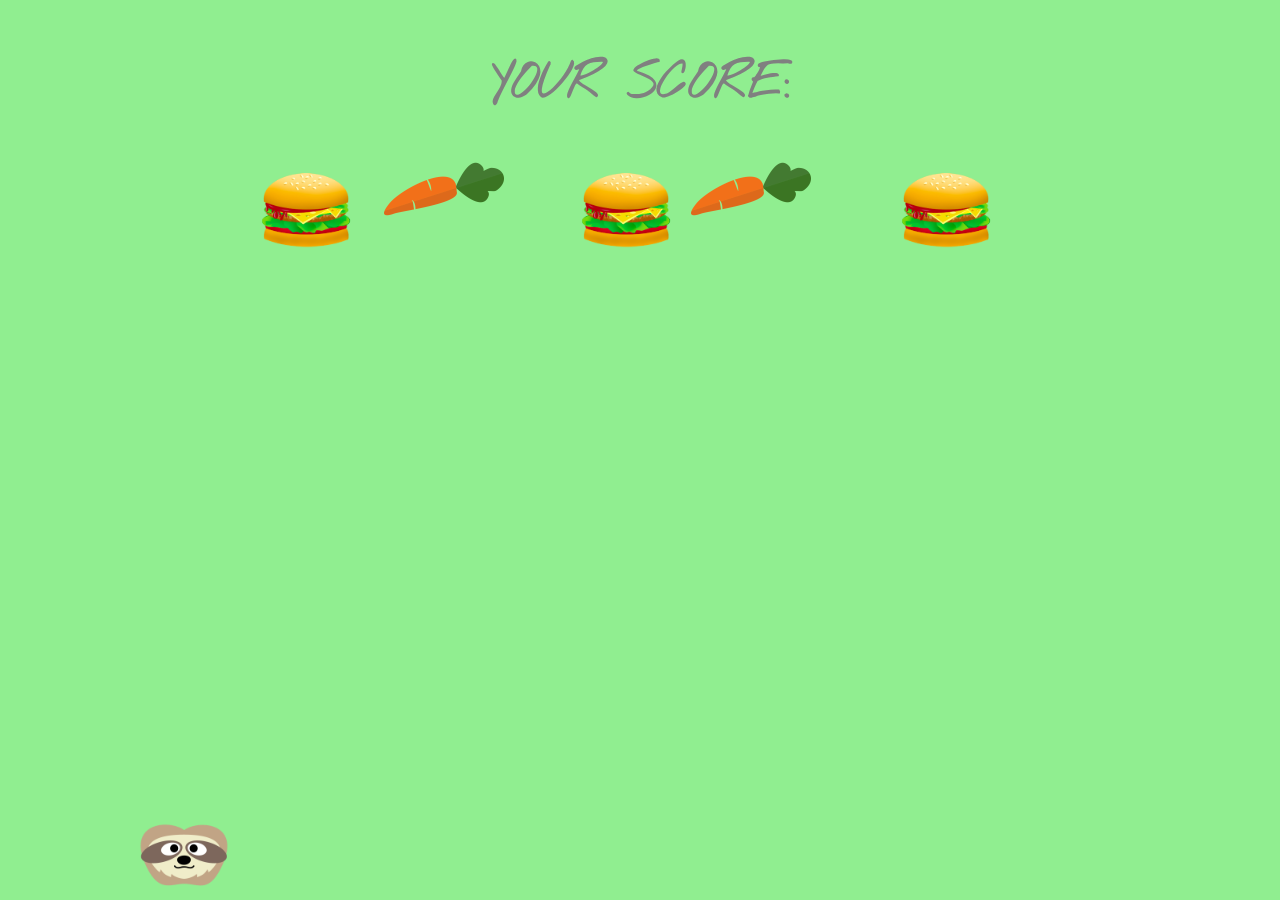
==== game/index.html @ 2e3c0cc0 "added carrots to game" ====
<!DOCTYPE html>
<html lang="" dir="ltr">
  <head>
    <link rel="stylesheet" href="./css/style.css">
    <meta name="viewport" content="width=device-width, initial-scale=1">
    <link href="https://fonts.googleapis.com/css?family=Luckiest+Guy|Nothing+You+Could+Do|Sigmar+One" rel="stylesheet">
    <script src="https://ajax.googleapis.com/ajax/libs/jquery/3.1.1/jquery.min.js"></script>
    <script type="text/javascript" src="app.js"></script>
    <meta charset="utf-8">
    <title></title>
  </head>
  <body>
    <header>
      <h2 class="score">YOUR SCORE:  <span id="playerScore"></span></h2>
    </header>
    <main>
      <div class="round1">
        <div id="b1" class="burger"><img src="images/hamburger.png" alt=""></div>
        <div id="c1" class="carrot"><img src="images/carrot.png" alt=""></div>
        <div id="b2" class="burger"><img src="images/hamburger.png" alt=""></div>
        <div id="c2" class="carrot"><img src="images/carrot.png" alt=""></div>
        <div id="b3" class="burger"><img src="images/hamburger.png" alt=""></div>
        <div id="sloth"><img src="images/sloth2.png" alt=""> </div>
      </div>
    </main>
    <div id="modal">
      <div class="modal-content">
        <p>You scored
          <br>
          <span class="playerScore1"></span> points!</p>
        <p>Still hungry?</p>
        <button type="button" name="nextLevel">level 2</button>
      </div>
    </div>
  </body>
</html>
---- game/css/style.css ----
/* FONTS
font-family: 'Luckiest Guy', cursive;
font-family: 'Sigmar One', cursive;
font-family: 'Nothing You Could Do', cursive;
 */

html {
background-color:lightgreen;
}

main {
  width: 80%;
  margin:0 auto;
}

header {
  background:url(./images/cloud.png) cover;
  background-size:cover;
}

#page1 {
  height:1000px;
}

#page2 {
  height:1000px;
}

/* MODAL */

#modal {
    display: none; /* Hidden by default */
    position: fixed; /* Stay in place */
    z-index: 1; /* Sit on top */
    left: 0;
    top: 0;
    width: 100%; /* Full width */
    height: 100%; /* Full height */
    overflow: auto; /* Enable scroll if needed */
    background-color: rgb(0,0,0); /* Fallback color */
    background-color: rgba(0,0,0,0.4); /* Black w/ opacity */
}

/* MODAL CONTENT */
.modal-content {
    background-color: #fefefe;
    margin: 15% auto; /* 15% from the top and centered */
    padding: 20px;
    border: 1px solid #888;
    width: 80%; /* Could be more or less, depending on screen size */
}

h2.score {
  color:grey;
  font-size:50px;
  text-align:center;
  margin-top: 50px;
  font-family: 'Nothing You Could Do', cursive;
  z-index: 1;
}


/* .leaderboard {
  width: 400px;
  float:right;
  text-align: left;
  font-family: 'Luckiest Guy', cursive;
  font-weight: light;

} */

/* BURGER CSS ANIMATIONS */

.burger {
  width:100px;
  height:100px;
  position:absolute;
  border-radius: 100px;
  animation-name: fall;
  animation-duration: 3s;
  animation-iteration-count: infinite;
  animation-timing-function: linear;
  display:inline-block;
  z-index: -1;
}
.carrot {
  width:100px;
  height:100px;
  position:absolute;
  border-radius: 100px;
  animation-name: fall;
  animation-duration: 4s;
  animation-iteration-count: infinite;
  animation-timing-function: linear;
  display:inline-block;
  z-index: -1;
}

.carrot img {
  height:60px;
}

.burger img {
  height:100px;
  width:100px;
}

#b1 {
  position:absolute;
  left:20%
}

#c1 {
  position:absolute;
  left: 30%;
}

#b2 {
  position:absolute;
  left:45%;
}

#c2 {
  position:absolute;
  left: 54%;
}

#b3 {
  position:absolute;
  left:70%
}

@keyframes fall {
  from {top: -100px;}
  to {top: 900px;}
}

/* SLOTH CSS ANIMATIONS */

#sloth {
  position:absolute;
  margin: 0 auto;
  bottom:10px;
  height: 100px;
  width: 100px;
}

#sloth img {
  height:100px;
  width:100px;
}
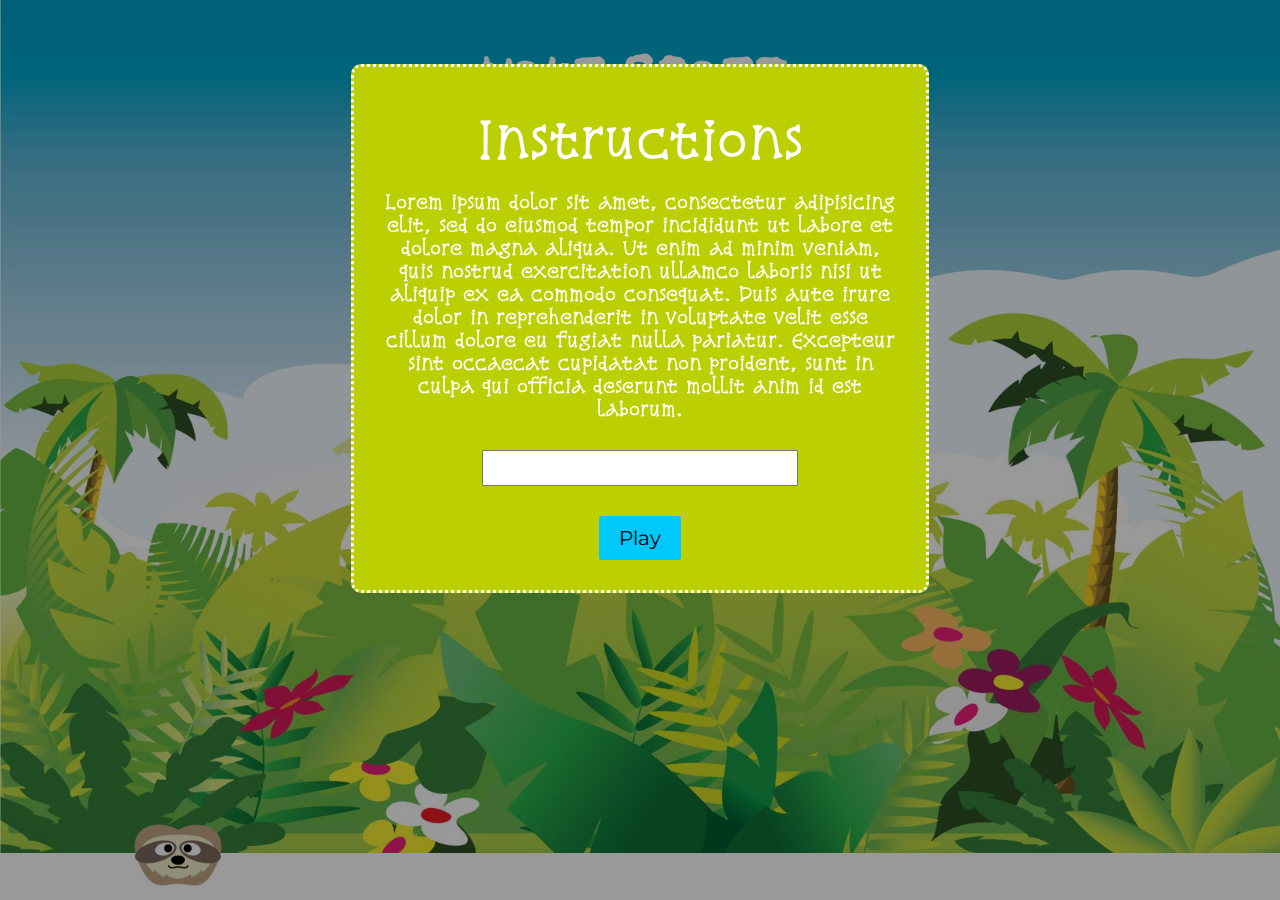
==== commit 3b621235: "setting user name and score" ====
--- a/game/index.html
+++ b/game/index.html
@@ -3,7 +3,8 @@
   <head>
     <link rel="stylesheet" href="./css/style.css">
     <meta name="viewport" content="width=device-width, initial-scale=1">
-    <link href="https://fonts.googleapis.com/css?family=Luckiest+Guy|Nothing+You+Could+Do|Sigmar+One" rel="stylesheet">
+    <link href="https://fonts.googleapis.com/css?family=Freckle+Face|Fredericka+the+Great|Kranky|Snowburst+One" rel="stylesheet">
+    <link href="https://fonts.googleapis.com/css?family=Montserrat" rel="stylesheet">
     <script src="https://ajax.googleapis.com/ajax/libs/jquery/3.1.1/jquery.min.js"></script>
     <script type="text/javascript" src="app.js"></script>
     <meta charset="utf-8">
@@ -11,25 +12,50 @@
   </head>
   <body>
     <header>
-      <h2 class="score">YOUR SCORE:  <span id="playerScore"></span></h2>
+      <!-- <nav class="home">
+        <a href="./homepage.html">Home</a>
+        <a href="#">Game</a>
+        <a href="#">Leaderboard</a>
+        <a href="#">About</a>
+      </nav> -->
+      <h2 class="score">YOUR SCORE:     <span id="playerScore">   </span></h2>
     </header>
     <main>
-      <div class="round1">
+      <span class="countdown"></span>
         <div id="b1" class="burger"><img src="images/hamburger.png" alt=""></div>
         <div id="c1" class="carrot"><img src="images/carrot.png" alt=""></div>
         <div id="b2" class="burger"><img src="images/hamburger.png" alt=""></div>
         <div id="c2" class="carrot"><img src="images/carrot.png" alt=""></div>
         <div id="b3" class="burger"><img src="images/hamburger.png" alt=""></div>
         <div id="sloth"><img src="images/sloth2.png" alt=""> </div>
+    </main>
+    <div id="modalStart">
+      <div class="modal-start-content">
+        <h2>Instructions</h2>
+        <p>
+          Lorem ipsum dolor sit amet, consectetur adipisicing elit, sed do
+          eiusmod tempor incididunt ut labore et dolore magna aliqua. Ut enim
+          ad minim veniam, quis nostrud exercitation ullamco laboris nisi ut
+          aliquip ex ea commodo consequat. Duis aute irure dolor in
+          reprehenderit in voluptate velit esse cillum dolore eu fugiat nulla
+          pariatur. Excepteur sint occaecat cupidatat non proident, sunt in
+          culpa qui officia deserunt mollit anim id est laborum.
+        </p>
+        <input type="text" class="inputName">
+        <br>
+        <button class="btn-start" id="#startGame">Play</button>
       </div>
-    </main>
-    <div id="modal">
+    </div>
+    <div id="modalGame">
       <div class="modal-content">
-        <p>You scored
-          <br>
-          <span class="playerScore1"></span> points!</p>
+        <p>You scored</p>
+        <br>
+        <span class="playerScore1"></span>
+        <br>
+        <p>points!</p>
         <p>Still hungry?</p>
-        <button type="button" name="nextLevel">level 2</button>
+        <button type="button" id="playAgain">Play again.</button>
+        <button type="button" id="scores">Leaderboard.</button>
       </div>
     </div>
   </body>
--- a/game/css/style.css
+++ b/game/css/style.css
@@ -1,11 +1,46 @@
-/* FONTS
-font-family: 'Luckiest Guy', cursive;
-font-family: 'Sigmar One', cursive;
-font-family: 'Nothing You Could Do', cursive;
- */
+/* fonts */
+/* font-family: 'Freckle Face', cursive;
+font-family: 'Fredericka the Great', cursive;
+font-family: 'Kranky', cursive;
+font-family: 'Snowburst One', cursive; */
+
+/* COLORS
+BLUE: #00C8F8
+AQUA: #59C4C5
+YELLOW: #FFC33C
+CREAM: #FBE2B4
+PINK: #FF4C65
+GREEN: #BCCF02
+*/
 
 html {
-background-color:lightgreen;
+  background: url('../images/jungle-background.jpg');
+  background-size: cover;
+  background-repeat: no-repeat;
+}
+
+/* HOMEPAGE */
+
+nav {
+  background-color:#FFC33C;
+  width:100%;
+  height:50px;
+  line-height: 50px;
+}
+
+nav a {
+  width:25%;
+  font-family: 'Kranky', cursive;  text-decoration:none;
+  font-size:25px;
+  color:white;
+  margin-left:40px;
+  line-height: 50px;
+}
+nav a:hover{
+  color: #FF4C65;
+}
+nav a:last-child {
+  margin-left: 10;
 }
 
 main {
@@ -13,22 +48,9 @@
   margin:0 auto;
 }
 
-header {
-  background:url(./images/cloud.png) cover;
-  background-size:cover;
-}
-
-#page1 {
-  height:1000px;
-}
-
-#page2 {
-  height:1000px;
-}
-
 /* MODAL */
 
-#modal {
+#modalBurger, #modalGame, #modalSloth {
     display: none; /* Hidden by default */
     position: fixed; /* Stay in place */
     z-index: 1; /* Sit on top */
@@ -40,25 +62,106 @@
     background-color: rgb(0,0,0); /* Fallback color */
     background-color: rgba(0,0,0,0.4); /* Black w/ opacity */
 }
+#modalStart {
+    display: none; /* Hidden by default */
+    position: fixed; /* Stay in place */
+    z-index: 1; /* Sit on top */
+    left: 0;
+    top: 0;
+    width: 100%; /* Full width */
+    height: 100%; /* Full height */
+    overflow: auto; /* Enable scroll if needed */
+    background-color: rgb(0,0,0); /* Fallback color */
+    background-color: rgba(0,0,0,0.4); /* Black w/ opacity */
+}
+
+.countdown {
+  font-size:500px;
+  color:#FF4C65;
+  font-family: 'Kranky', cursive;
+  position: fixed;
+  top: 0%;
+  left: 36%;
+}
+
+.modal-start-content {
+  color:white;
+  border-radius:10px;
+  font-family: 'Snowburst One', cursive;
+  font-size:20px;
+  font-weight:bold;
+  text-align:center;
+  background-color: #BCCF02;
+  margin: 5% auto; /* 15% from the top and centered */
+  padding: 30px;
+  border: 3px dotted white;
+  width: 40%;
+}
 
 /* MODAL CONTENT */
-.modal-content {
-    background-color: #fefefe;
-    margin: 15% auto; /* 15% from the top and centered */
-    padding: 20px;
-    border: 1px solid #888;
-    width: 80%; /* Could be more or less, depending on screen size */
+.modal-content, .aboutBurger, .leaderboardSloth {
+  color:white;
+  border-radius:10px;
+  font-family: 'Snowburst One', cursive;
+  font-size:30px;
+  font-weight:bold;
+  text-align:center;
+  background-color: #BCCF02;
+  margin: 5% auto; /* 15% from the top and centered */
+  padding: 30px;
+  border: 3px dotted white;
+  width: 40%;
+}
+
+.modal-content p {
+  padding-top:20px;
+  padding-bottom:20px;
+}
+
+span {
+  font-family: 'Snowburst One', cursive;
+}
+
+.modal-start-content input {
+  display:inline-block;
+  margin-top: 30px;
+  margin-bottom:30px;
+  width:300px;
+  height:30px;
+  font-size:15px;
+  padding-left:10px;
+  color:grey;
+}
+
+.modal-start-content h2 {
+  font-size: 50px;
+  margin:10px;
+}
+.modal-start-content p {
+  margin-top:20px;
+  font-size: 18px;
+}
+
+.modal-content button, .modal-start-content button {
+  font-family: 'Montserrat', sans-serif;
+  font-size:20px;
+  background-color:#00C8F8;
+  border-radius:3px;
+  border:none;
+  padding: 10px 20px;
+  /* margin-top:70px */
+  margin-left:20px;
+  margin-right:20px;
 }
 
 h2.score {
-  color:grey;
-  font-size:50px;
+  color:white;
+  font-size:60px;
   text-align:center;
-  margin-top: 50px;
-  font-family: 'Nothing You Could Do', cursive;
+  margin-top:40px;
+  font-family: 'Freckle Face', cursive;
   z-index: 1;
 }
-
 
 /* .leaderboard {
   width: 400px;
@@ -83,6 +186,7 @@
   display:inline-block;
   z-index: -1;
 }
+
 .carrot {
   width:100px;
   height:100px;
@@ -149,3 +253,94 @@
   height:100px;
   width:100px;
 }
+
+ img.heart {
+  z-index: -2;
+  position:fixed;
+  top:5%;
+  left:25%;
+  display:inline-block;
+  height:650px;
+  align-items: center;
+  margin: 0 auto;
+}
+img.homeSloth{
+  height:270px;
+  display:inline-block;
+  position:fixed;
+  top:18%;
+  left:49%;
+}
+img.homeSloth:hover {
+  display:inline-block;
+  position:fixed;
+  top:18%;
+  left:49%;
+  animation: shake 0.82s cubic-bezier(.36,.07,.19,.97) both;
+  transform: translate3d(0, 0, 0);
+  backface-visibility: hidden;
+  perspective: 1000px;
+}
+img.homeBurger{
+  height:250px;
+  display:inline-block;
+  position:fixed;
+  top:25%;
+  left:30%;
+}
+img.homeBurger:hover{
+  height:250px;
+  display:inline-block;
+  position:fixed;
+  top:25%;
+  left:30%;
+  animation: shake 0.82s cubic-bezier(.36,.07,.19,.97) both;
+  transform: translate3d(0, 0, 0);
+  backface-visibility: hidden;
+  perspective: 1000px;
+}
+
+@keyframes shake {
+  10%, 90% {
+    transform: translate3d(-1px, 0, 0);
+  }
+
+  20%, 80% {
+    transform: translate3d(2px, 0, 0);
+  }
+
+  30%, 50%, 70% {
+    transform: translate3d(-4px, 0, 0);
+  }
+
+  40%, 60% {
+    transform: translate3d(4px, 0, 0);
+  }
+}
+
+/* CSS RESET */
+/* http://meyerweb.com/eric/tools/css/reset/
+   v2.0 | 20110126
+   License: none (public domain)
+*/
+
+html, body, div, span, applet, object, iframe,
+h1, h2, h3, h4, h5, h6, p, blockquote, pre,
+a, abbr, acronym, address, big, cite, code,
+del, dfn, em, img, ins, kbd, q, s, samp,
+small, strike, strong, sub, sup, tt, var,
+b, u, i, center,
+dl, dt, dd, ol, ul, li,
+fieldset, form, label, legend,
+table, caption, tbody, tfoot, thead, tr, th, td,
+article, aside, canvas, details, embed,
+figure, figcaption, footer, header, hgroup,
+menu, nav, output, ruby, section, summary,
+time, mark, audio, video {
+	margin: 0;
+	padding: 0;
+	border: 0;
+	font-size: 100%;
+	font: inherit;
+	vertical-align: baseline;
+}
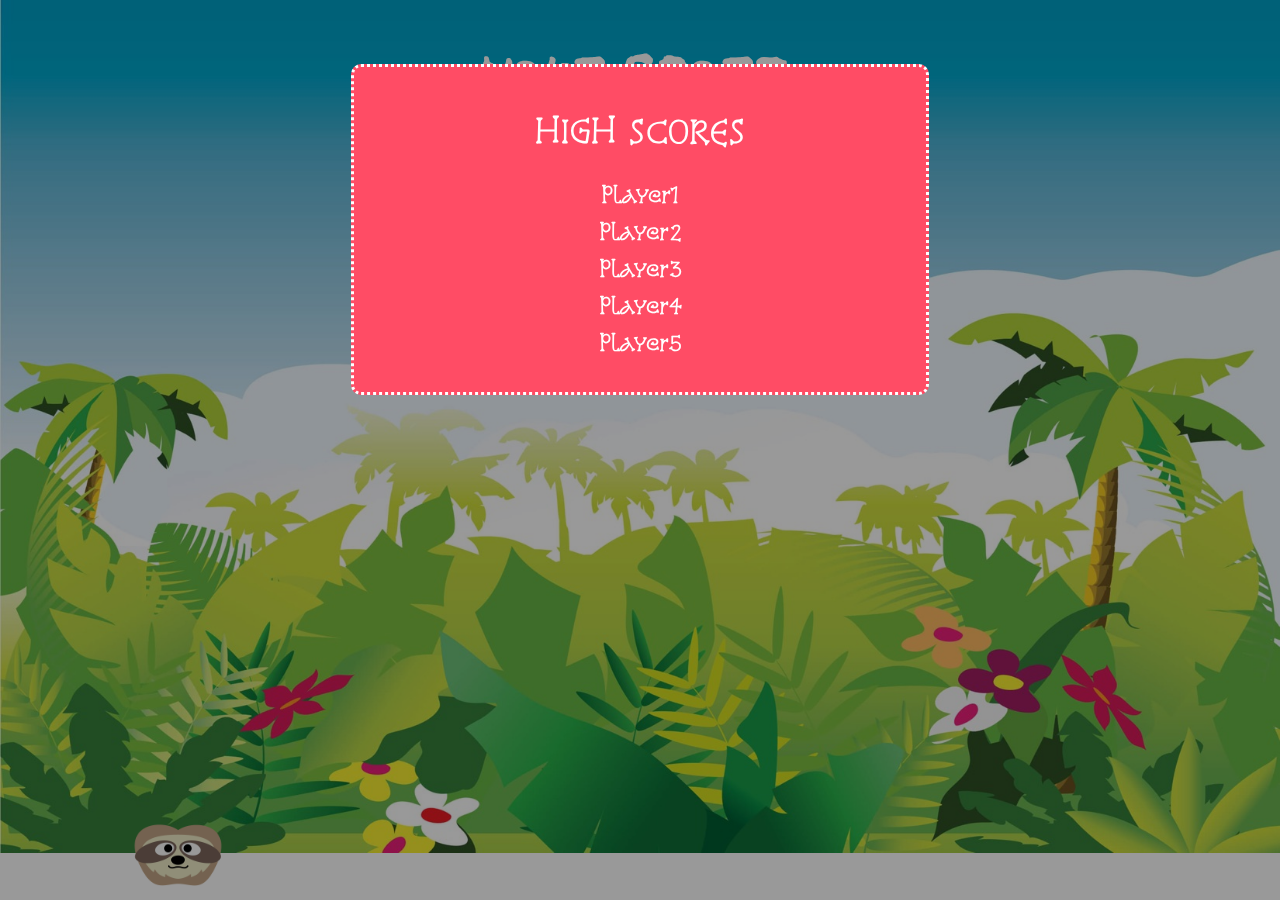
==== commit 69766c42: "created bones for high score board" ====
--- a/game/index.html
+++ b/game/index.html
@@ -46,6 +46,28 @@
         <button class="btn-start" id="#startGame">Play</button>
       </div>
     </div>
+    <div id="modalLeaderboard">
+      <div class="modal-leaderboard-content">
+        <h2>HIGH SCORES</h2>
+        <table>
+          <tr>
+            <td>Player1</td>
+          </tr>
+          <tr>
+            <td>Player2</td>
+          </tr>
+          <tr>
+            <td>Player3</td>
+          </tr>
+          <tr>
+            <td>Player4</td>
+          </tr>
+          <tr>
+            <td>Player5</td>
+          </tr>
+        </table>
+      </div>
+    </div>
     <div id="modalGame">
       <div class="modal-content">
         <p>You scored</p>
--- a/game/css/style.css
+++ b/game/css/style.css
@@ -50,7 +50,7 @@
 
 /* MODAL */
 
-#modalBurger, #modalGame, #modalSloth {
+#modalGame, #modalLeaderboard {
     display: none; /* Hidden by default */
     position: fixed; /* Stay in place */
     z-index: 1; /* Sit on top */
@@ -84,6 +84,7 @@
   left: 36%;
 }
 
+/* MODAL CONTENT */
 .modal-start-content {
   color:white;
   border-radius:10px;
@@ -98,8 +99,7 @@
   width: 40%;
 }
 
-/* MODAL CONTENT */
-.modal-content, .aboutBurger, .leaderboardSloth {
+.modal-content {
   color:white;
   border-radius:10px;
   font-family: 'Snowburst One', cursive;
@@ -116,6 +116,34 @@
 .modal-content p {
   padding-top:20px;
   padding-bottom:20px;
+}
+
+.modal-leaderboard-content {
+  color:white;
+  border-radius:10px;
+  font-family: 'Snowburst One', cursive;
+  font-size:30px;
+  font-weight:bold;
+  text-align:center;
+  background-color: #FF4C65;
+  margin: 5% auto; /* 15% from the top and centered */
+  padding: 30px;
+  border: 3px dotted white;
+  width: 40%;
+}
+.modal-leaderboard-content table {
+  font-size:20px;
+  align-items: center;
+  margin: 0 auto;
+
+}
+.modal-leaderboard-content h2 {
+  font-size:30px;
+  margin:15px;
+  padding-bottom:10px;
+}
+.modal-leaderboard-content td {
+  padding:5px;
 }
 
 span {
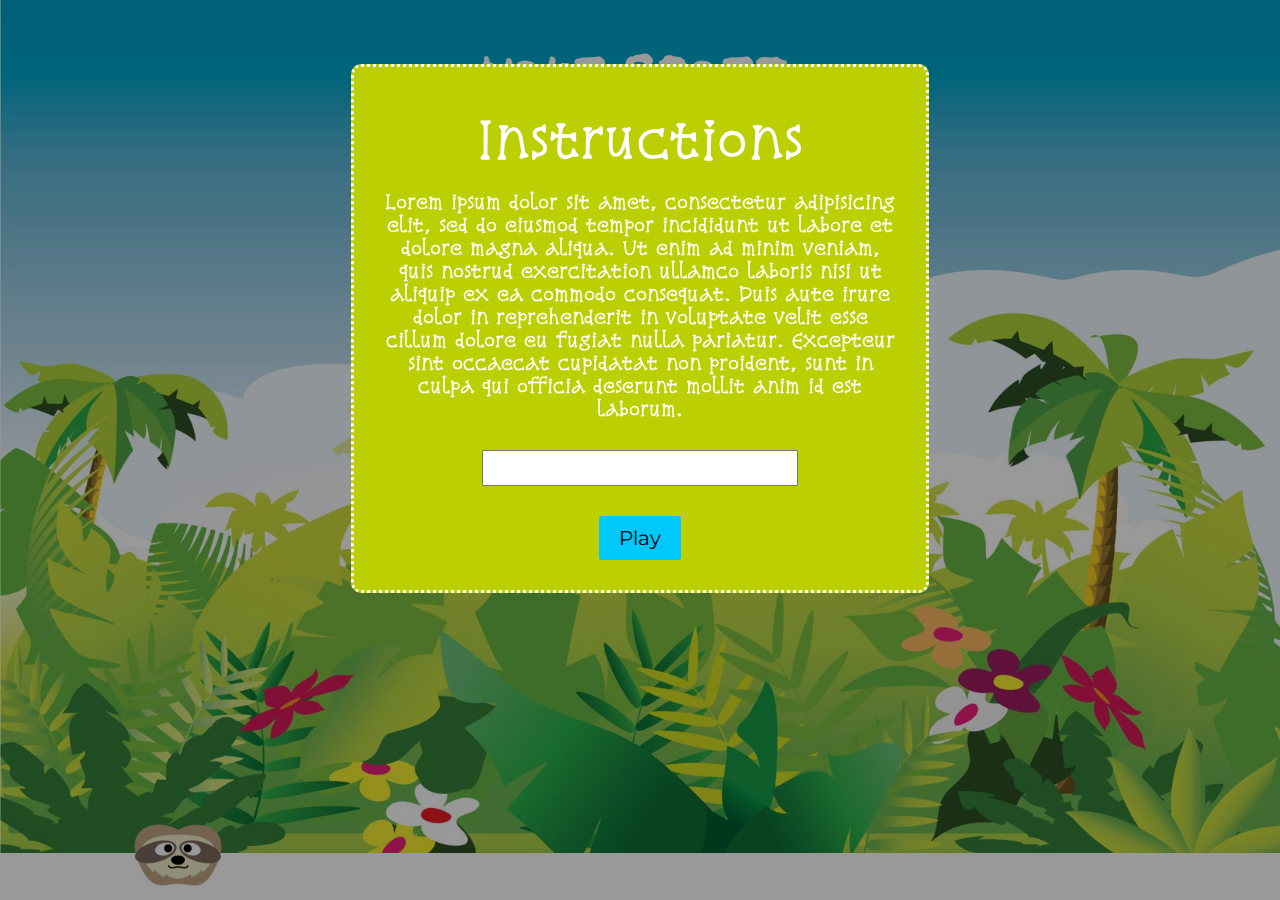
==== commit 916f6724: "ranking system for local storage completegit add .git add .git add .git add ." ====
--- a/game/index.html
+++ b/game/index.html
@@ -29,6 +29,10 @@
         <div id="b3" class="burger"><img src="images/hamburger.png" alt=""></div>
         <div id="sloth"><img src="images/sloth2.png" alt=""> </div>
     </main>
+    <!-- <div class="social-buttons">
+      <a href="#"><img src="" alt="linkedIn"></a>
+      <a href="#"><img src="" alt="gitHub"></a>
+    </div> -->
     <div id="modalStart">
       <div class="modal-start-content">
         <h2>Instructions</h2>
@@ -46,38 +50,34 @@
         <button class="btn-start" id="#startGame">Play</button>
       </div>
     </div>
-    <div id="modalLeaderboard">
-      <div class="modal-leaderboard-content">
-        <h2>HIGH SCORES</h2>
-        <table>
-          <tr>
-            <td>Player1</td>
-          </tr>
-          <tr>
-            <td>Player2</td>
-          </tr>
-          <tr>
-            <td>Player3</td>
-          </tr>
-          <tr>
-            <td>Player4</td>
-          </tr>
-          <tr>
-            <td>Player5</td>
-          </tr>
-        </table>
-      </div>
+    <div class="modal-leaderboard-content">
+      <h2>HIGH SCORES</h2>
+      <table>
+        <tr>
+          <td>1. Bryan: 400</td>
+        </tr>
+        <tr>
+          <td>2. Bryan: 300</td>
+        </tr>
+        <tr>
+          <td>3. Bryan: 260</td>
+        </tr>
+        <tr>
+          <td>4. Bryan: 200</td>
+        </tr>
+        <tr>
+          <td>5. Bryan: 150</td>
+        </tr>
+      </table>
     </div>
     <div id="modalGame">
       <div class="modal-content">
         <p>You scored</p>
-        <br>
         <span class="playerScore1"></span>
         <br>
         <p>points!</p>
         <p>Still hungry?</p>
         <button type="button" id="playAgain">Play again.</button>
-        <button type="button" id="scores">Leaderboard.</button>
       </div>
     </div>
   </body>
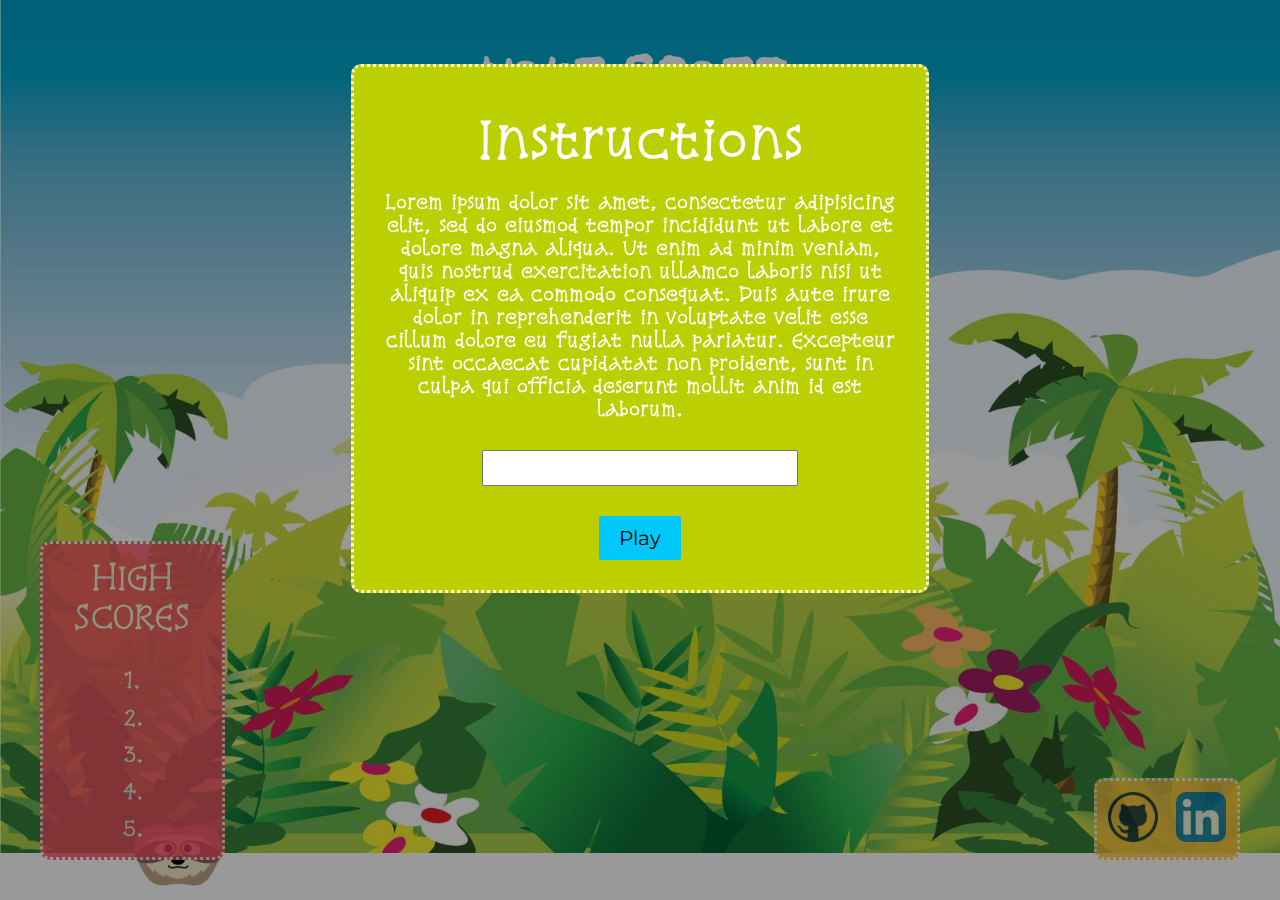
==== commit dce53c6e: "created social buttons" ====
--- a/game/index.html
+++ b/game/index.html
@@ -29,10 +29,10 @@
         <div id="b3" class="burger"><img src="images/hamburger.png" alt=""></div>
         <div id="sloth"><img src="images/sloth2.png" alt=""> </div>
     </main>
-    <!-- <div class="social-buttons">
-      <a href="#"><img src="" alt="linkedIn"></a>
-      <a href="#"><img src="" alt="gitHub"></a>
-    </div> -->
+    <div class="social-buttons">
+      <a href="https://github.com/brturnbull"><img src="images/github.png" alt="LinkedIn Logo"></a>
+      <a href="https://www.linkedin.com/in/bridget-turnbull-21581b141/"><img src="./images/linkedin.jpg" alt="Github Logo"></a>
+    </div>
     <div id="modalStart">
       <div class="modal-start-content">
         <h2>Instructions</h2>
@@ -54,19 +54,19 @@
       <h2>HIGH SCORES</h2>
       <table>
         <tr>
-          <td>1. Bryan: 400</td>
+          <td>1. <span class="hs1"></span> </td>
         </tr>
         <tr>
-          <td>2. Bryan: 300</td>
+          <td>2. <span class="hs2"></span> </td>
         </tr>
         <tr>
-          <td>3. Bryan: 260</td>
+          <td>3. <span class="hs3"></span> </td>
         </tr>
         <tr>
-          <td>4. Bryan: 200</td>
+          <td>4. <span class="hs4"></span> </td>
         </tr>
         <tr>
-          <td>5. Bryan: 150</td>
+          <td>5. <span class="hs5"></span> </td>
         </tr>
       </table>
     </div>
--- a/game/css/style.css
+++ b/game/css/style.css
@@ -50,7 +50,7 @@
 
 /* MODAL */
 
-#modalGame, #modalLeaderboard {
+#modalGame {
     display: none; /* Hidden by default */
     position: fixed; /* Stay in place */
     z-index: 1; /* Sit on top */
@@ -119,6 +119,9 @@
 }
 
 .modal-leaderboard-content {
+  position:fixed;
+  left:40px;
+  bottom:40px;
   color:white;
   border-radius:10px;
   font-family: 'Snowburst One', cursive;
@@ -126,15 +129,17 @@
   font-weight:bold;
   text-align:center;
   background-color: #FF4C65;
-  margin: 5% auto; /* 15% from the top and centered */
-  padding: 30px;
+  opacity: 0.8;
+  /* margin: auto; /* 15% from the top and centered */ */
+  padding: 10px;
   border: 3px dotted white;
-  width: 40%;
+  width: 14%;
 }
 .modal-leaderboard-content table {
   font-size:20px;
   align-items: center;
   margin: 0 auto;
+  padding-bottom:10px;
 
 }
 .modal-leaderboard-content h2 {
@@ -148,6 +153,27 @@
 
 span {
   font-family: 'Snowburst One', cursive;
+}
+
+.social-buttons {
+  right:40px;
+  bottom:40px;
+  padding:4px;
+  display: inline-block;
+  position:fixed;
+  color:white;
+  border-radius:10px;
+  text-align:left;
+  background-color: #FFC33C;
+  opacity: 0.8;
+  border: 3px dotted white;
+  width: 10 %;
+}
+
+.social-buttons img {
+  border-radius:10px;
+  height:50px;
+  margin:7px;
 }
 
 .modal-start-content input {
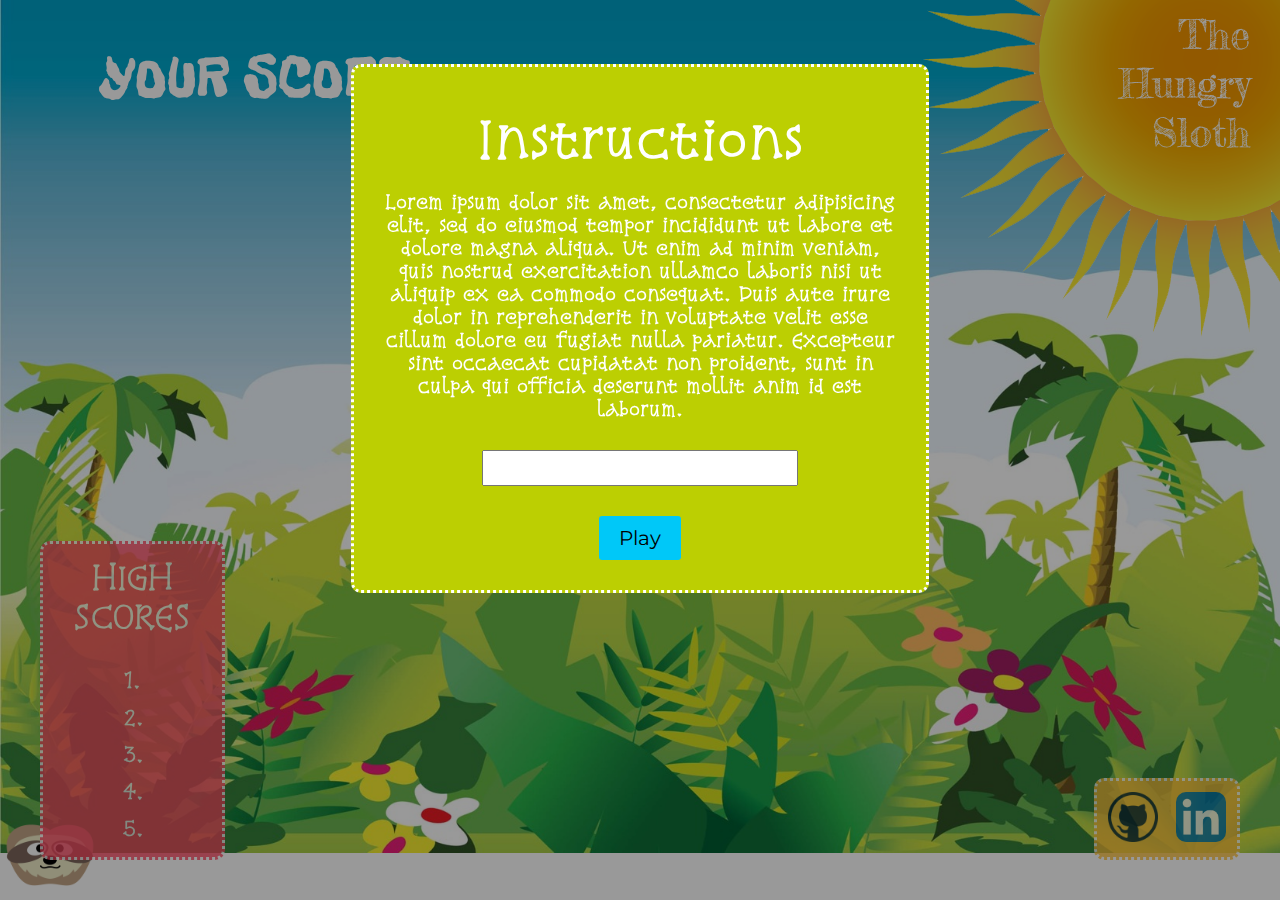
==== commit 01ff4ae2: "updates" ====
--- a/game/index.html
+++ b/game/index.html
@@ -3,6 +3,7 @@
   <head>
     <link rel="stylesheet" href="./css/style.css">
     <meta name="viewport" content="width=device-width, initial-scale=1">
+    <link href="https://fonts.googleapis.com/css?family=Hi+Melody" rel="stylesheet">
     <link href="https://fonts.googleapis.com/css?family=Freckle+Face|Fredericka+the+Great|Kranky|Snowburst+One" rel="stylesheet">
     <link href="https://fonts.googleapis.com/css?family=Montserrat" rel="stylesheet">
     <script src="https://ajax.googleapis.com/ajax/libs/jquery/3.1.1/jquery.min.js"></script>
@@ -12,15 +13,11 @@
   </head>
   <body>
     <header>
-      <!-- <nav class="home">
-        <a href="./homepage.html">Home</a>
-        <a href="#">Game</a>
-        <a href="#">Leaderboard</a>
-        <a href="#">About</a>
-      </nav> -->
       <h2 class="score">YOUR SCORE:     <span id="playerScore">   </span></h2>
     </header>
     <main>
+      <div class="sun">The <br>Hungry<br> Sloth</div>
+      <div class="sunImg"><img src="images/sun.png" alt=""> </div>
       <span class="countdown"></span>
         <div id="b1" class="burger"><img src="images/hamburger.png" alt=""></div>
         <div id="c1" class="carrot"><img src="images/carrot.png" alt=""></div>
@@ -29,11 +26,12 @@
         <div id="b3" class="burger"><img src="images/hamburger.png" alt=""></div>
         <div id="sloth"><img src="images/sloth2.png" alt=""> </div>
     </main>
+    <!-- <button class="play">PLAY</button> -->
     <div class="social-buttons">
       <a href="https://github.com/brturnbull"><img src="images/github.png" alt="LinkedIn Logo"></a>
       <a href="https://www.linkedin.com/in/bridget-turnbull-21581b141/"><img src="./images/linkedin.jpg" alt="Github Logo"></a>
     </div>
-    <div id="modalStart">
+    <div id="modalStart" class="modal">
       <div class="modal-start-content">
         <h2>Instructions</h2>
         <p>
@@ -71,7 +69,7 @@
       </table>
     </div>
     <div id="modalGame">
-      <div class="modal-content">
+      <div class="modal modal-content">
         <p>You scored</p>
         <span class="playerScore1"></span>
         <br>
--- a/game/css/style.css
+++ b/game/css/style.css
@@ -17,35 +17,6 @@
   background: url('../images/jungle-background.jpg');
   background-size: cover;
   background-repeat: no-repeat;
-}
-
-/* HOMEPAGE */
-
-nav {
-  background-color:#FFC33C;
-  width:100%;
-  height:50px;
-  line-height: 50px;
-}
-
-nav a {
-  width:25%;
-  font-family: 'Kranky', cursive;  text-decoration:none;
-  font-size:25px;
-  color:white;
-  margin-left:40px;
-  line-height: 50px;
-}
-nav a:hover{
-  color: #FF4C65;
-}
-nav a:last-child {
-  margin-left: 10;
-}
-
-main {
-  width: 80%;
-  margin:0 auto;
 }
 
 /* MODAL */
@@ -75,6 +46,38 @@
     background-color: rgba(0,0,0,0.4); /* Black w/ opacity */
 }
 
+.sun {
+  font-family: 'Fredericka the Great', cursive;
+  font-size: 40px;
+  color:white;
+  text-align:right;
+  display:inline-block;
+  position:fixed;
+  top:10px;
+  right:30px;
+}
+
+.sunImg {
+  display:inline-block;
+  position:fixed;
+  z-index: -3;
+  top:-220px;
+  right:-200px;
+  height:400px;
+}
+.sunImg:hover {
+  display:inline-block;
+  position:fixed;
+  z-index: -3;
+  top:-220px;
+  right:-200px;
+  height:400px;
+  animation: shake 0.82s cubic-bezier(.36,.07,.19,.97) both;
+  transform: translate3d(0, 0, 0);
+  backface-visibility: hidden;
+  perspective: 1000px;
+}
+
 .countdown {
   font-size:500px;
   color:#FF4C65;
@@ -135,6 +138,12 @@
   border: 3px dotted white;
   width: 14%;
 }
+.modal-leaderboard-content:hover {
+  animation: shake 0.82s cubic-bezier(.36,.07,.19,.97) both;
+  transform: translate3d(0, 0, 0);
+  backface-visibility: hidden;
+  perspective: 1000px;
+}
 .modal-leaderboard-content table {
   font-size:20px;
   align-items: center;
@@ -211,20 +220,12 @@
 h2.score {
   color:white;
   font-size:60px;
-  text-align:center;
+  text-align:left;
   margin-top:40px;
+  margin-left:100px;
   font-family: 'Freckle Face', cursive;
   z-index: 1;
 }
-
-/* .leaderboard {
-  width: 400px;
-  float:right;
-  text-align: left;
-  font-family: 'Luckiest Guy', cursive;
-  font-weight: light;
-
-} */
 
 /* BURGER CSS ANIMATIONS */
 
@@ -330,24 +331,6 @@
   position:fixed;
   top:18%;
   left:49%;
-  animation: shake 0.82s cubic-bezier(.36,.07,.19,.97) both;
-  transform: translate3d(0, 0, 0);
-  backface-visibility: hidden;
-  perspective: 1000px;
-}
-img.homeBurger{
-  height:250px;
-  display:inline-block;
-  position:fixed;
-  top:25%;
-  left:30%;
-}
-img.homeBurger:hover{
-  height:250px;
-  display:inline-block;
-  position:fixed;
-  top:25%;
-  left:30%;
   animation: shake 0.82s cubic-bezier(.36,.07,.19,.97) both;
   transform: translate3d(0, 0, 0);
   backface-visibility: hidden;
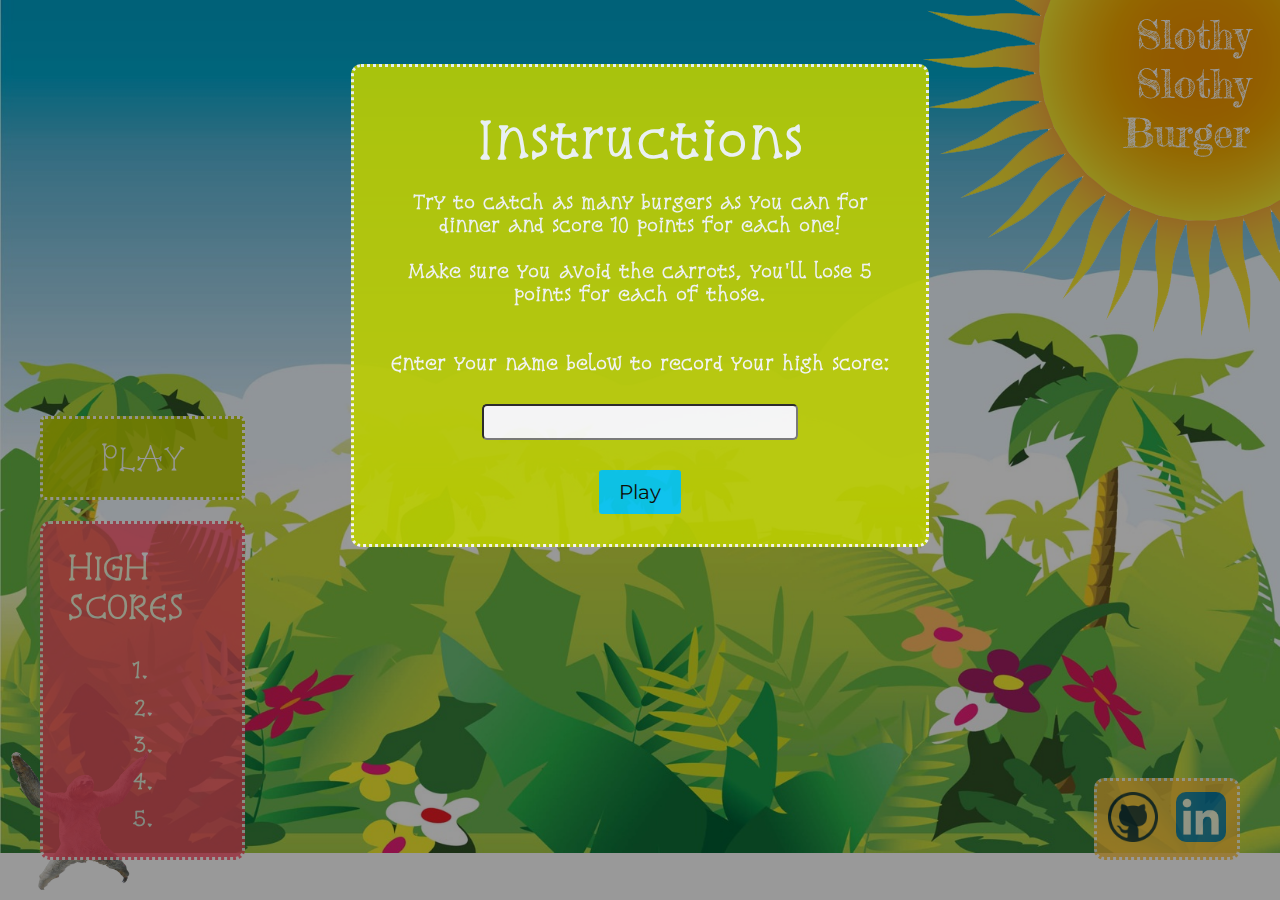
==== commit 1474932b: "changed sloth character image" ====
--- a/game/index.html
+++ b/game/index.html
@@ -9,14 +9,16 @@
     <script src="https://ajax.googleapis.com/ajax/libs/jquery/3.1.1/jquery.min.js"></script>
     <script type="text/javascript" src="app.js"></script>
     <meta charset="utf-8">
-    <title></title>
+    <title> 🍔 Slothy Slothy Burger</title>
   </head>
+  <audio src=""></audio>
+  <audio src=""></audio>
   <body>
     <header>
       <h2 class="score">YOUR SCORE:     <span id="playerScore">   </span></h2>
     </header>
     <main>
-      <div class="sun">The <br>Hungry<br> Sloth</div>
+      <div class="sun">Slothy<br>Slothy<br> Burger</div>
       <div class="sunImg"><img src="images/sun.png" alt=""> </div>
       <span class="countdown"></span>
         <div id="b1" class="burger"><img src="images/hamburger.png" alt=""></div>
@@ -24,9 +26,9 @@
         <div id="b2" class="burger"><img src="images/hamburger.png" alt=""></div>
         <div id="c2" class="carrot"><img src="images/carrot.png" alt=""></div>
         <div id="b3" class="burger"><img src="images/hamburger.png" alt=""></div>
-        <div id="sloth"><img src="images/sloth2.png" alt=""> </div>
+        <div id="sloth"><img src="images/bestSloth.png" alt=""> </div>
     </main>
-    <!-- <button class="play">PLAY</button> -->
+    <button class="play-btn">PLAY</button>
     <div class="social-buttons">
       <a href="https://github.com/brturnbull"><img src="images/github.png" alt="LinkedIn Logo"></a>
       <a href="https://www.linkedin.com/in/bridget-turnbull-21581b141/"><img src="./images/linkedin.jpg" alt="Github Logo"></a>
@@ -35,20 +37,22 @@
       <div class="modal-start-content">
         <h2>Instructions</h2>
         <p>
-          Lorem ipsum dolor sit amet, consectetur adipisicing elit, sed do
-          eiusmod tempor incididunt ut labore et dolore magna aliqua. Ut enim
-          ad minim veniam, quis nostrud exercitation ullamco laboris nisi ut
-          aliquip ex ea commodo consequat. Duis aute irure dolor in
-          reprehenderit in voluptate velit esse cillum dolore eu fugiat nulla
-          pariatur. Excepteur sint occaecat cupidatat non proident, sunt in
-          culpa qui officia deserunt mollit anim id est laborum.
+          Try to catch as many burgers as you can for dinner and score 10
+          points for each one!
+          <br>
+          <br>
+          Make sure you avoid the carrots, you'll lose 5 points for each of those.
+          <br>
+          <br>
+          <br>
+          Enter your name below to record your high score:
         </p>
         <input type="text" class="inputName">
         <br>
         <button class="btn-start" id="#startGame">Play</button>
       </div>
     </div>
-    <div class="modal-leaderboard-content">
+    <div class="leaderboard-content">
       <h2>HIGH SCORES</h2>
       <table>
         <tr>
--- a/game/css/style.css
+++ b/game/css/style.css
@@ -80,7 +80,7 @@
 
 .countdown {
   font-size:500px;
-  color:#FF4C65;
+  color:#FFC33C;
   font-family: 'Kranky', cursive;
   position: fixed;
   top: 0%;
@@ -96,10 +96,26 @@
   font-weight:bold;
   text-align:center;
   background-color: #BCCF02;
+  opacity:0.9;
   margin: 5% auto; /* 15% from the top and centered */
   padding: 30px;
   border: 3px dotted white;
   width: 40%;
+}
+
+.play-btn {
+  background-color: #BCCF02;
+  color:white;
+  border-radius:5px;
+  width:16%;
+  opacity:0.9;
+  position:fixed;
+  left:40px;
+  bottom:400px;
+  font-family: 'Snowburst One', cursive;
+  padding:20px;
+  border: 3px dotted white;
+  font-size:30px;
 }
 
 .modal-content {
@@ -121,7 +137,7 @@
   padding-bottom:20px;
 }
 
-.modal-leaderboard-content {
+.leaderboard-content {
   position:fixed;
   left:40px;
   bottom:40px;
@@ -130,33 +146,32 @@
   font-family: 'Snowburst One', cursive;
   font-size:30px;
   font-weight:bold;
-  text-align:center;
+  text-align:justified;
   background-color: #FF4C65;
   opacity: 0.8;
-  /* margin: auto; /* 15% from the top and centered */ */
   padding: 10px;
   border: 3px dotted white;
   width: 14%;
 }
-.modal-leaderboard-content:hover {
+.leaderboard-content:hover {
   animation: shake 0.82s cubic-bezier(.36,.07,.19,.97) both;
   transform: translate3d(0, 0, 0);
   backface-visibility: hidden;
   perspective: 1000px;
 }
-.modal-leaderboard-content table {
+.leaderboard-content table {
   font-size:20px;
   align-items: center;
   margin: 0 auto;
   padding-bottom:10px;
 
 }
-.modal-leaderboard-content h2 {
+.leaderboard-content h2 {
   font-size:30px;
   margin:15px;
   padding-bottom:10px;
 }
-.modal-leaderboard-content td {
+.leaderboard-content td {
   padding:5px;
 }
 
@@ -186,7 +201,7 @@
 }
 
 .modal-start-content input {
-  display:inline-block;
+  border-radius:5px;
   margin-top: 30px;
   margin-bottom:30px;
   width:300px;
@@ -194,6 +209,10 @@
   font-size:15px;
   padding-left:10px;
   color:grey;
+}
+
+.modal-start-content input:focus {
+  outline:none;
 }
 
 .modal-start-content h2 {
@@ -240,6 +259,8 @@
   animation-timing-function: linear;
   display:inline-block;
   z-index: -1;
+  padding:0;
+  margin:0;
 }
 
 .carrot {
@@ -253,15 +274,21 @@
   animation-timing-function: linear;
   display:inline-block;
   z-index: -1;
+  padding:0;
+  margin:0;
 }
 
 .carrot img {
   height:60px;
+  padding:0;
+  margin:0;
 }
 
 .burger img {
   height:100px;
   width:100px;
+  padding:0;
+  margin:0;
 }
 
 #b1 {
@@ -300,13 +327,17 @@
   position:absolute;
   margin: 0 auto;
   bottom:10px;
-  height: 100px;
-  width: 100px;
+  height: 150px;
+  width: 150px;
+  padding:0;
+  margin:0;
 }
 
 #sloth img {
-  height:100px;
-  width:100px;
+  height:150px;
+  width:150px;
+  padding:0;
+  margin:0;
 }
 
  img.heart {
